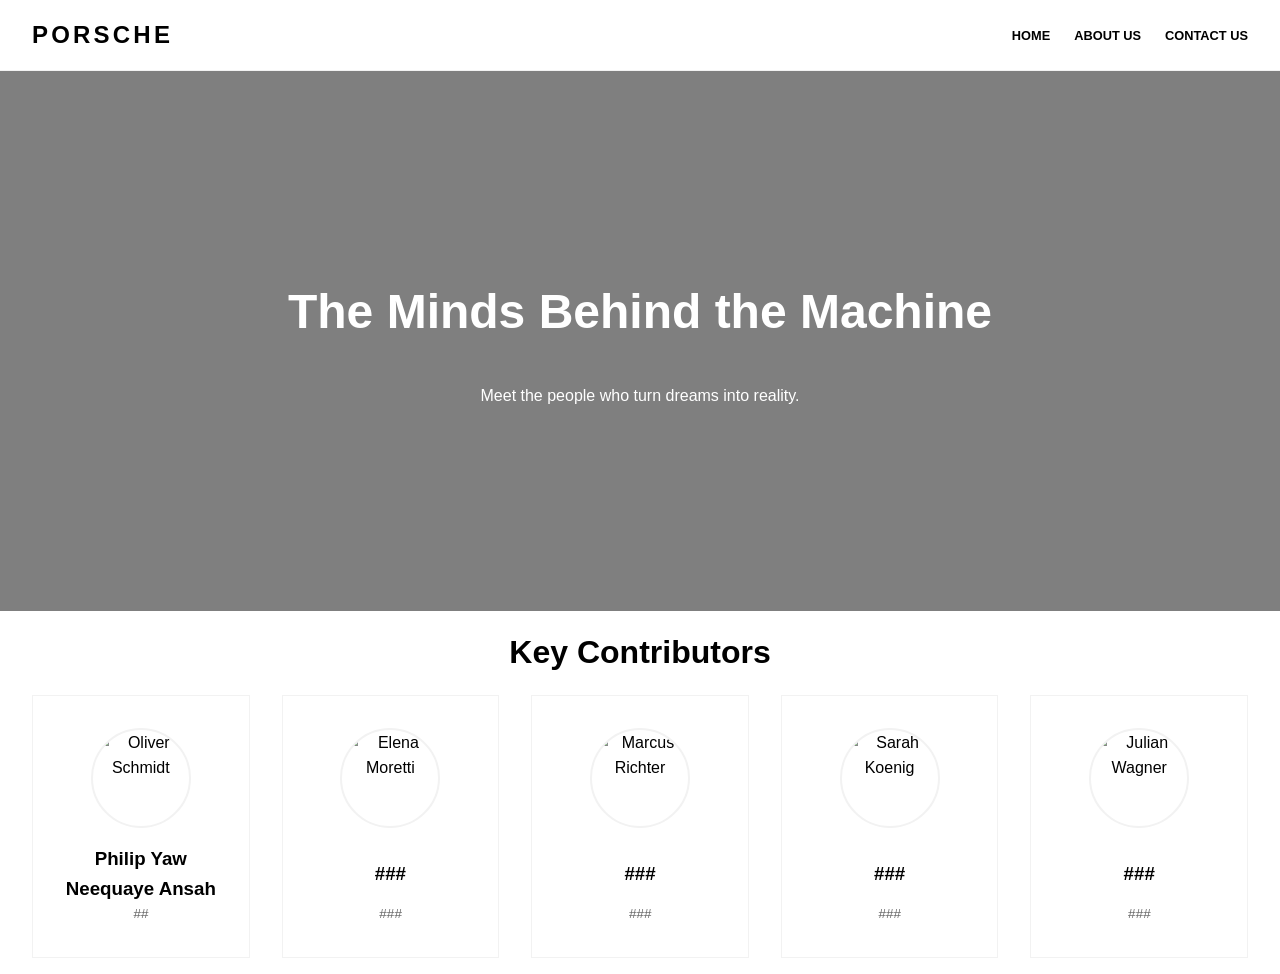
==== about.html @ ccc4d79f "Initial commit" ====
<!DOCTYPE html>
<html lang="en">
<head>
    <meta charset="UTF-8">
    <meta name="viewport" content="width=device-width, initial-scale=1.0">
    <title>About Us</title>
    <link rel="stylesheet" href="style.css">
</head>
<body>

    <header class="main-header">
        <nav class="nav-container">
            <div class="logo">
                <a href="index.html">PORSCHE</a>
            </div>
            <ul class="nav-links">
                <li><a href="index.html">Home</a></li>
                <li><a href="about.html">About Us</a></li>
                <li><a href="contact.html">Contact Us</a></li>
            </ul>
        </nav>
    </header>

    <main>
        <section class="about-hero">
            <div class="hero-content">
                <h1>The Minds Behind the Machine</h1>
                <p>Meet the people who turn dreams into reality.</p>
            </div>
        </section>

        <section class="values-section">
            <div class="section-title">
                <h2>Key Contributors</h2>
            </div>
            <div class="five-card-grid">
                <div class="value-card name-card">
                    <div class="name-avatar">
                        <img src="https://placehold.co/150x150/000/fff?text=PY" alt="Oliver Schmidt">
                    </div>
                    <h3>Philip Yaw Neequaye Ansah</h3>
                    <p class="contribution">##</p>
                </div>
                <div class="value-card name-card">
                    <div class="name-avatar">
                        <img src="https://placehold.co/150x150/000/fff?text=VB" alt="Elena Moretti">
                    </div>
                    <h3>###</h3><!--Update your name here-->
                    <p class="contribution">###</p>
                </div>
                <div class="value-card name-card">
                    <div class="name-avatar">
                        <img src="https://placehold.co/150x150/000/fff?text=CK" alt="Marcus Richter">
                    </div>
                    <h3>###</h3><!--Update your name here-->
                    <p class="contribution">###</p>
                </div>
                <div class="value-card name-card">
                    <div class="name-avatar">
                        <img src="https://placehold.co/150x150/000/fff?text=RI" alt="Sarah Koenig">
                    </div>
                    <h3>###</h3><!--Update your name here-->
                    <p class="contribution">###</p>
                </div>
                <div class="value-card name-card">
                    <div class="name-avatar">
                        <img src="https://placehold.co/150x150/000/fff?text=EG" alt="Julian Wagner">
                    </div>
                    <!--Update your name here-->
                    <h3>###</h3>
                    <p class="contribution">###</p>
                </div>
            </div>
        </section>
    </main>


</body>
</html>
---- style.css ----
:root {
    --b: #000;
    --w: #fff;
    --g: #f2f2f2;
    --dg: #333;
    --t: 0.3s;
}

* { margin: 0; padding: 0; box-sizing: border-box; }

body {
    font-family: "Segoe UI", sans-serif;
    line-height: 1.6;
    color: var(--b);
    background: var(--w);
}

a { text-decoration: none; color: inherit; transition: var(--t); }

/* Layout Containers */
.nav-container, .models-grid, .values-section {
    max-width: 1400px;
    margin: 0 auto;
    padding: 1rem 2rem;
}

/* Header & Nav */
.main-header {
    position: sticky;
    top: 0;
    z-index: 1000;
    background: rgba(255, 255, 255, 0.95);
    backdrop-filter: blur(10px);
    border-bottom: 1px solid var(--g);
}

.nav-container, .nav-links, .nav-actions, .hero-btns, .card-links, .name-card {
    display: flex;
    align-items: center;
    justify-content: space-between;
}

.nav-links, .nav-actions, .hero-btns, .card-links { gap: 1.5rem; list-style: none; }

.logo a { font-weight: 800; font-size: 1.5rem; letter-spacing: 0.2rem; }

.nav-links a, .btn, .card-links a, .title {
    font-weight: 700;
    font-size: 0.8rem;
    text-transform: uppercase;
}

/* Hero Sections */
.hero, .about-hero {
    height: 90vh;
    display: flex;
    flex-direction: column;
    align-items: center;
    justify-content: center;
    text-align: center;
    color: var(--w);
    background: linear-gradient(rgba(0,0,0,0.3), rgba(0,0,0,0.3)), url('images/taycan.webp') center/cover no-repeat;
}

.about-hero {
    height: 60vh;
    background-image: linear-gradient(rgba(0,0,0,0.5), rgba(0,0,0,0.5)), url('https://placehold.co/1920/333/fff?text=Porchse');
}

.hero-content h1 { font-size: 3rem; margin-bottom: 2rem; }

/* Buttons */
.btn { padding: 1rem 2.5rem; border-radius: 4px; border: 2px solid transparent; }
.btn-primary { background: var(--w); color: var(--b); }
.btn-secondary { border-color: var(--w); }
.btn:hover { background: var(--g); color: var(--b); }

/* Grids & Cards */
.grid-container, .five-card-grid {
    display: grid;
    gap: 2rem;
    grid-template-columns: repeat(auto-fit, minmax(300px, 1fr));
}

.five-card-grid { grid-template-columns: repeat(5, 1fr); }

.model-card, .value-card { padding: 2rem; border: 1px solid var(--g); transition: var(--t); }
.model-card:hover, .value-card:hover { transform: translateY(-5px); background: var(--g); }

.model-card h3, .section-title h2 { font-size: 2rem; margin-bottom: 1rem; text-align: center; }

.model-image img { width: 100%; margin-bottom: 1rem; }
.price { font-size: 0.9rem; color: var(--dg); margin-bottom: 1.5rem; }

.card-links a { border-bottom: 2px solid transparent; }
.card-links a:hover { border-color: var(--b); }


/* Name-card Specific */
.name-card { flex-direction: column; text-align: center; }
.name-avatar { width: 100px; height: 100px; border-radius: 50%; overflow: hidden; margin-bottom: 1rem; border: 2px solid var(--g); }
.name-avatar img { width: 100%; height: 100%; object-fit: cover; }
.contribution { font-size: 0.85rem; font-style: italic; color: #666; }

/* Responsive */
@media (max-width: 1200px) { .five-card-grid { grid-template-columns: repeat(3, 1fr); } }

@media (max-width: 768px) {
    .nav-links { display: none; }
    .hero-content h1 { font-size: 2rem; }
    .hero-btns { flex-direction: column; }
    .grid-container, .five-card-grid { grid-template-columns: 1fr; }
    .hero, .about-hero { height: 50vh; }
}
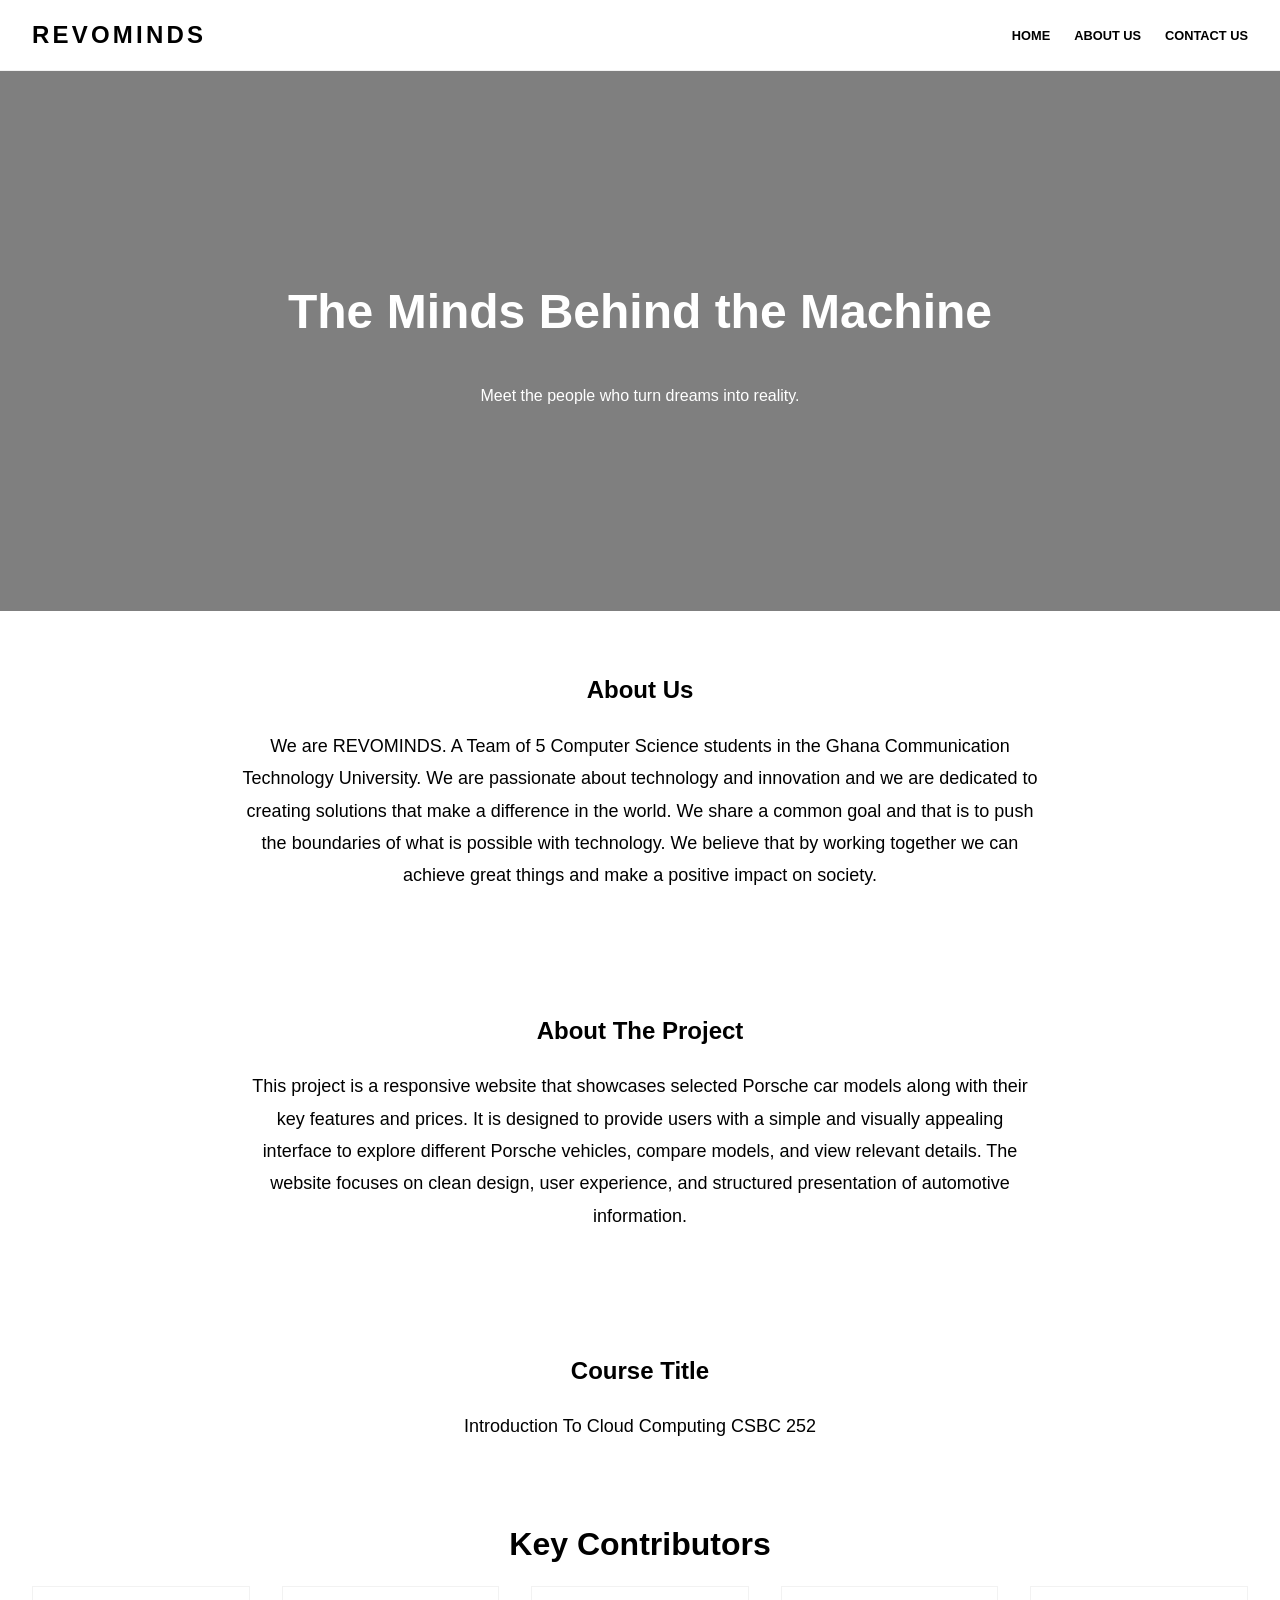
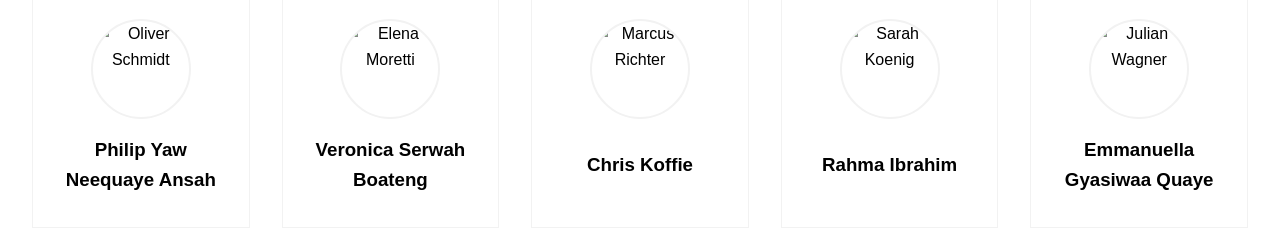
==== commit 22b254a6: "Added Porsche models, images and updated website content" ====
--- a/about.html
+++ b/about.html
@@ -11,12 +11,12 @@
     <header class="main-header">
         <nav class="nav-container">
             <div class="logo">
-                <a href="index.html">PORSCHE</a>
+                <a href="index.html">REVOMINDS</a>
             </div>
             <ul class="nav-links">
                 <li><a href="index.html">Home</a></li>
                 <li><a href="about.html">About Us</a></li>
-                <li><a href="contact.html">Contact Us</a></li>
+                <li><a href="Contact.html">Contact Us</a></li>
             </ul>
         </nav>
     </header>
@@ -29,6 +29,34 @@
             </div>
         </section>
 
+        <section class="description">
+    <div class="description-content">
+        <h2>About Us</h2>
+        <p>
+            We are REVOMINDS. A Team of 5 Computer Science students in the Ghana Communication Technology University. We are passionate about technology and innovation and we are dedicated to creating solutions that make a difference in the world. We share a common goal and that is to push the boundaries of what is possible with technology. We believe that by working together we can achieve great things and make a positive impact on society.
+    </div>
+</section>
+
+ <section class="description">
+    <div class="description-content">
+        <h2>About The Project</h2>
+        <p>
+            This project is a responsive website that showcases selected Porsche car models along with their key features and prices. It is designed to provide users with a simple and visually appealing interface to explore different Porsche vehicles, compare models, and view relevant details. The website focuses on clean design, user experience, and structured presentation of automotive information.
+    </div>
+</section>
+
+<section class="description">
+    <div class="description-content">
+        <h2>Course Title</h2>
+        <p>
+            Introduction To Cloud Computing  CSBC 252
+        </p>
+    </div>
+</section>
+
+
+        
+
         <section class="values-section">
             <div class="section-title">
                 <h2>Key Contributors</h2>
@@ -39,36 +67,36 @@
                         <img src="https://placehold.co/150x150/000/fff?text=PY" alt="Oliver Schmidt">
                     </div>
                     <h3>Philip Yaw Neequaye Ansah</h3>
-                    <p class="contribution">##</p>
+                    <p class="contribution"></p>
                 </div>
                 <div class="value-card name-card">
                     <div class="name-avatar">
                         <img src="https://placehold.co/150x150/000/fff?text=VB" alt="Elena Moretti">
                     </div>
-                    <h3>###</h3><!--Update your name here-->
-                    <p class="contribution">###</p>
+                    <h3>Veronica Serwah Boateng</h3>
+                    <p class="contribution"></p>
                 </div>
                 <div class="value-card name-card">
                     <div class="name-avatar">
                         <img src="https://placehold.co/150x150/000/fff?text=CK" alt="Marcus Richter">
                     </div>
-                    <h3>###</h3><!--Update your name here-->
-                    <p class="contribution">###</p>
+                    <h3>Chris Koffie</h3>
+                    <p class="contribution"></p>
                 </div>
                 <div class="value-card name-card">
                     <div class="name-avatar">
                         <img src="https://placehold.co/150x150/000/fff?text=RI" alt="Sarah Koenig">
                     </div>
-                    <h3>###</h3><!--Update your name here-->
-                    <p class="contribution">###</p>
+                    <h3>Rahma Ibrahim</h3>
+                    <p class="contribution"></p>
                 </div>
                 <div class="value-card name-card">
                     <div class="name-avatar">
                         <img src="https://placehold.co/150x150/000/fff?text=EG" alt="Julian Wagner">
                     </div>
-                    <!--Update your name here-->
-                    <h3>###</h3>
-                    <p class="contribution">###</p>
+
+                    <h3>Emmanuella Gyasiwaa Quaye</h3>
+                    <p class="contribution"></p>
                 </div>
             </div>
         </section>
--- a/style.css
+++ b/style.css
@@ -1,114 +1,242 @@
-:root {
-    --b: #000;
-    --w: #fff;
-    --g: #f2f2f2;
-    --dg: #333;
-    --t: 0.3s;
-}
-
-* { margin: 0; padding: 0; box-sizing: border-box; }
-
-body {
-    font-family: "Segoe UI", sans-serif;
-    line-height: 1.6;
-    color: var(--b);
-    background: var(--w);
-}
-
-a { text-decoration: none; color: inherit; transition: var(--t); }
-
-/* Layout Containers */
-.nav-container, .models-grid, .values-section {
-    max-width: 1400px;
-    margin: 0 auto;
-    padding: 1rem 2rem;
-}
-
-/* Header & Nav */
-.main-header {
-    position: sticky;
-    top: 0;
-    z-index: 1000;
-    background: rgba(255, 255, 255, 0.95);
-    backdrop-filter: blur(10px);
-    border-bottom: 1px solid var(--g);
-}
-
-.nav-container, .nav-links, .nav-actions, .hero-btns, .card-links, .name-card {
-    display: flex;
-    align-items: center;
-    justify-content: space-between;
-}
-
-.nav-links, .nav-actions, .hero-btns, .card-links { gap: 1.5rem; list-style: none; }
-
-.logo a { font-weight: 800; font-size: 1.5rem; letter-spacing: 0.2rem; }
-
-.nav-links a, .btn, .card-links a, .title {
-    font-weight: 700;
-    font-size: 0.8rem;
-    text-transform: uppercase;
-}
-
-/* Hero Sections */
-.hero, .about-hero {
-    height: 90vh;
-    display: flex;
-    flex-direction: column;
-    align-items: center;
-    justify-content: center;
-    text-align: center;
-    color: var(--w);
-    background: linear-gradient(rgba(0,0,0,0.3), rgba(0,0,0,0.3)), url('images/taycan.webp') center/cover no-repeat;
-}
-
-.about-hero {
-    height: 60vh;
-    background-image: linear-gradient(rgba(0,0,0,0.5), rgba(0,0,0,0.5)), url('https://placehold.co/1920/333/fff?text=Porchse');
-}
-
-.hero-content h1 { font-size: 3rem; margin-bottom: 2rem; }
-
-/* Buttons */
-.btn { padding: 1rem 2.5rem; border-radius: 4px; border: 2px solid transparent; }
-.btn-primary { background: var(--w); color: var(--b); }
-.btn-secondary { border-color: var(--w); }
-.btn:hover { background: var(--g); color: var(--b); }
-
-/* Grids & Cards */
-.grid-container, .five-card-grid {
-    display: grid;
-    gap: 2rem;
-    grid-template-columns: repeat(auto-fit, minmax(300px, 1fr));
-}
-
-.five-card-grid { grid-template-columns: repeat(5, 1fr); }
-
-.model-card, .value-card { padding: 2rem; border: 1px solid var(--g); transition: var(--t); }
-.model-card:hover, .value-card:hover { transform: translateY(-5px); background: var(--g); }
-
-.model-card h3, .section-title h2 { font-size: 2rem; margin-bottom: 1rem; text-align: center; }
-
-.model-image img { width: 100%; margin-bottom: 1rem; }
-.price { font-size: 0.9rem; color: var(--dg); margin-bottom: 1.5rem; }
-
-.card-links a { border-bottom: 2px solid transparent; }
-.card-links a:hover { border-color: var(--b); }
-
-
-/* Name-card Specific */
-.name-card { flex-direction: column; text-align: center; }
-.name-avatar { width: 100px; height: 100px; border-radius: 50%; overflow: hidden; margin-bottom: 1rem; border: 2px solid var(--g); }
-.name-avatar img { width: 100%; height: 100%; object-fit: cover; }
-.contribution { font-size: 0.85rem; font-style: italic; color: #666; }
-
-/* Responsive */
-@media (max-width: 1200px) { .five-card-grid { grid-template-columns: repeat(3, 1fr); } }
-
-@media (max-width: 768px) {
-    .nav-links { display: none; }
-    .hero-content h1 { font-size: 2rem; }
-    .hero-btns { flex-direction: column; }
-    .grid-container, .five-card-grid { grid-template-columns: 1fr; }
-    .hero, .about-hero { height: 50vh; }
-}
+:root {
+    --b: #000;
+    --w: #fff;
+    --g: #f2f2f2;
+    --dg: #333;
+    --t: 0.3s;
+}
+
+* { margin: 0; padding: 0; box-sizing: border-box; }
+
+body {
+    font-family: "Segoe UI", sans-serif;
+    line-height: 1.6;
+    color: var(--b);
+    background: var(--w);
+}
+
+a { text-decoration: none; color: inherit; transition: var(--t); }
+
+/* Layout Containers */
+.nav-container, .models-grid, .values-section {
+    max-width: 1400px;
+    margin: 0 auto;
+    padding: 1rem 2rem;
+}
+
+/* Header & Nav */
+.main-header {
+    position: sticky;
+    top: 0;
+    z-index: 1000;
+    background: rgba(255, 255, 255, 0.95);
+    backdrop-filter: blur(10px);
+    border-bottom: 1px solid var(--g);
+}
+
+.nav-container, .nav-links, .nav-actions, .hero-btns, .card-links, .name-card {
+    display: flex;
+    align-items: center;
+    justify-content: space-between;
+}
+
+.nav-links, .nav-actions, .hero-btns, .card-links { gap: 1.5rem; list-style: none; }
+
+.logo a { font-weight: 800; font-size: 1.5rem; letter-spacing: 0.2rem; }
+
+.nav-links a, .btn, .card-links a, .title {
+    font-weight: 700;
+    font-size: 0.8rem;
+    text-transform: uppercase;
+}
+
+/* Hero Sections */
+.hero, .about-hero, .contact-hero {
+    height: 90vh;
+    display: flex;
+    flex-direction: column;
+    align-items: center;
+    justify-content: center;
+    text-align: center;
+    color: var(--w);
+    background: linear-gradient(rgba(0,0,0,0.3), rgba(0,0,0,0.3)), url('images/taycan.webp') center/cover no-repeat;
+}
+
+.about-hero {
+    height: 60vh;
+    background-image: linear-gradient(rgba(0,0,0,0.5), rgba(0,0,0,0.5)), url('https://placehold.co/1920/333/fff?text=Porchse');
+}
+
+.contact-hero {
+    height: 60vh;
+    background-image: linear-gradient(rgba(0,0,0,0.5), rgba(0,0,0,0.5)), url('https://placehold.co/1920/444/fff?text=Contact+Us');
+}
+
+.hero-content h1 { font-size: 3rem; margin-bottom: 2rem; }
+
+/* Buttons */
+.btn { padding: 1rem 2.5rem; border-radius: 4px; border: 2px solid transparent; }
+.btn-primary { background: var(--w); color: var(--b); }
+.btn-secondary { border-color: var(--w); }
+.btn:hover { background: var(--g); color: var(--b); }
+
+/* Grids & Cards */
+.grid-container, .five-card-grid {
+    display: grid;
+    gap: 2rem;
+    grid-template-columns: repeat(auto-fit, minmax(300px, 1fr));
+}
+
+.five-card-grid { grid-template-columns: repeat(5, 1fr); }
+
+.model-card, .value-card { padding: 2rem; border: 1px solid var(--g); transition: var(--t); }
+.model-card:hover, .value-card:hover { transform: translateY(-5px); background: var(--g); }
+
+.model-card h3, .section-title h2 { font-size: 2rem; margin-bottom: 1rem; text-align: center; }
+
+.model-image img { width: 100%; margin-bottom: 1rem; }
+.price { font-size: 0.9rem; color: var(--dg); margin-bottom: 1.5rem; }
+
+.card-links a { border-bottom: 2px solid transparent; }
+.card-links a:hover { border-color: var(--b); }
+
+
+/* Name-card Specific */
+.name-card { flex-direction: column; text-align: center; }
+.name-avatar { width: 100px; height: 100px; border-radius: 50%; overflow: hidden; margin-bottom: 1rem; border: 2px solid var(--g); }
+.name-avatar img { width: 100%; height: 100%; object-fit: cover; }
+.contribution { font-size: 0.85rem; font-style: italic; color: #666; }
+
+/* Responsive */
+@media (max-width: 1200px) { .five-card-grid { grid-template-columns: repeat(3, 1fr); } }
+
+@media (max-width: 768px) {
+    .nav-links { display: none; }
+    .hero-content h1 { font-size: 2rem; }
+    .hero-btns { flex-direction: column; }
+    .grid-container, .five-card-grid { grid-template-columns: 1fr; }
+    .hero, .about-hero { height: 50vh; }
+}
+
+.crops3{
+   border: 1px solid rgb(13, 138, 98);
+   border-radius: 10px;
+   background-color: rgba(253, 254, 255, 0.808);
+}
+.crops3:hover{
+    cursor: pointer;
+    
+}
+.icon{
+    background-color: rgb(194, 227, 227);
+    width: 50px;
+    height: 50px;
+    justify-content: center;
+    border-radius: 30px;
+    padding: 15px;
+}
+.form{
+    max-width: 480px;
+    border: 1px solid #ddd;
+    border-radius: 8px;
+    margin-top: 0;
+}
+.send{
+    width: 100px;
+}
+.btn{
+    height: 50px;
+}
+.form1{
+    max-width: 480px;
+    border: 1px solid #ddd;
+    border-radius: 8px;
+    margin-top: 0;
+}
+.form2{
+    max-width: 480px;
+    border: 1px solid #ddd;
+    border-radius: 8px;
+    margin-top: 0;
+    background-color: rgb(217, 235, 235);
+}
+.form-control{
+    background-color: rgb(238, 248, 248);
+    width: 100%;
+    padding: 0.75rem;
+    border: 1px solid #ddd;
+    border-radius: 4px;
+    margin-bottom: 1rem;
+    font-family: inherit;
+}
+
+/* Contact Page Specific */
+.contact-info-grid {
+    display: grid;
+    grid-template-columns: repeat(auto-fit, minmax(250px, 1fr));
+    gap: 2rem;
+    padding: 4rem 2rem;
+}
+
+.contact-grid {
+    display: grid;
+    grid-template-columns: 1.5fr 1fr;
+    gap: 3rem;
+    padding: 2rem 0 4rem;
+}
+
+.form-group label {
+    display: block;
+    font-weight: 700;
+    font-size: 0.8rem;
+    text-transform: uppercase;
+    margin-bottom: 0.5rem;
+}
+
+.crops3 {
+    text-align: center;
+    display: flex;
+    flex-direction: column;
+    align-items: center;
+    gap: 1rem;
+}
+
+.partnership-list, .cbo-list {
+    list-style: none;
+    margin: 1.5rem 0;
+}
+
+.partnership-list li, .cbo-list li {
+    margin-bottom: 0.5rem;
+    font-size: 0.9rem;
+    color: var(--dg);
+}
+
+.text-success { color: #198754; }
+.w-100 { width: 100%; }
+.p-3 { padding: 1.5rem; }
+.p-4 { padding: 2rem; }
+.mb-4 { margin-bottom: 2rem; }
+
+@media (max-width: 992px) {
+    .contact-grid { grid-template-columns: 1fr; }
+}
+
+.description {
+    padding: 60px 20px;
+    text-align: center;
+}
+
+.description-content {
+    max-width: 800px;
+    margin: 0 auto;
+}
+
+.description h2 {
+    margin-bottom: 20px;
+}
+
+.description p {
+    line-height: 1.8;
+    font-size: 18px;
+}
